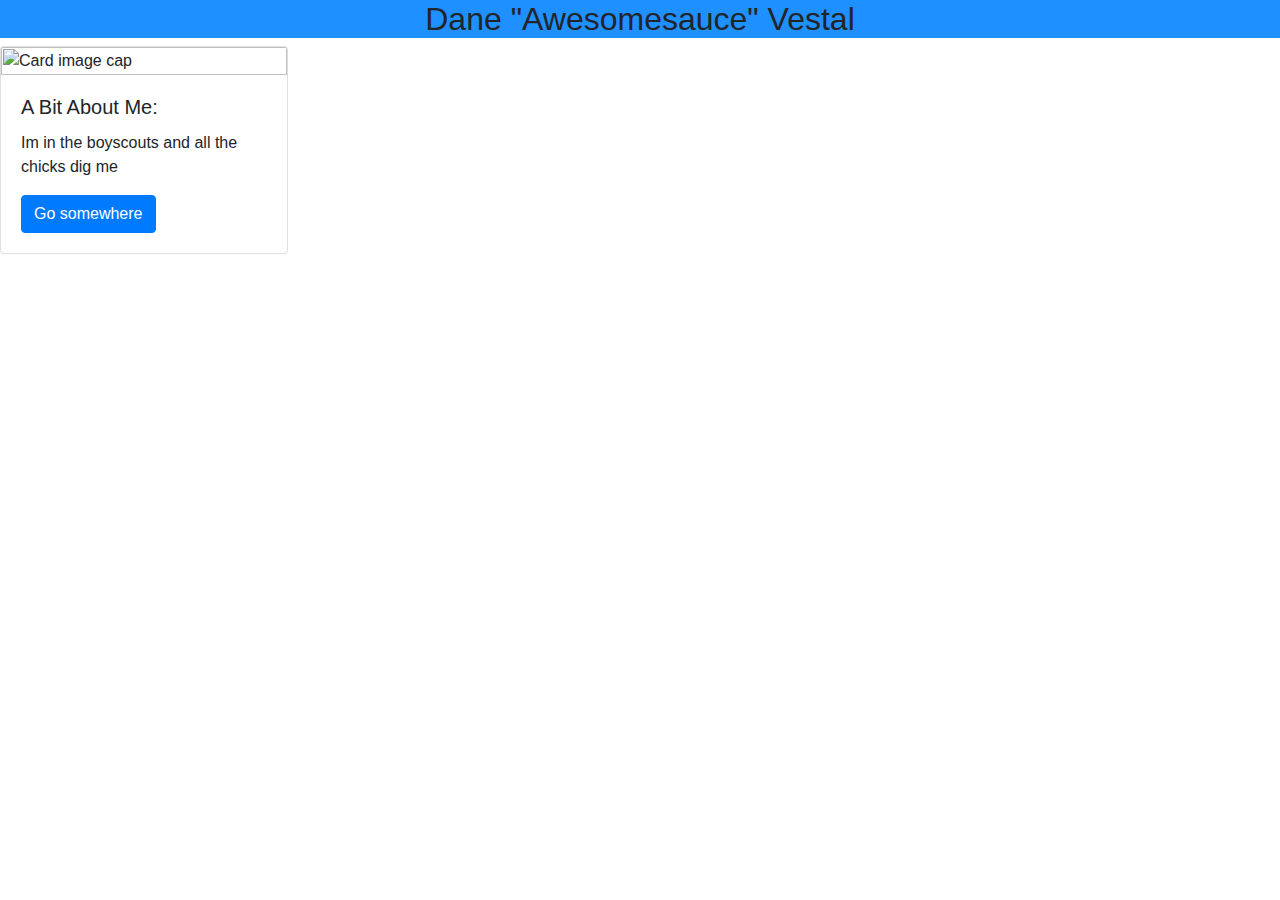
==== templates/aboutdane.html @ acb9898e "good" ====
<html>
<head>
<meta charset="UTF-8">
<title>Dane Rules!</title>

<!-- Bootstrap CSS -->
<link rel="stylesheet" href="https://maxcdn.bootstrapcdn.com/bootstrap/4.0.0/css/bootstrap.min.css" integrity="sha384-Gn5384xqQ1aoWXA+058RXPxPg6fy4IWvTNh0E263XmFcJlSAwiGgFAW/dAiS6JXm" crossorigin="anonymous">

<style>
body {
  background-image: url('https://venngage-wordpress.s3.amazonaws.com/uploads/2018/09/Colorful-Circle-Simple-Background-Image-1.jpg');
  background-repeat: no-repeat;
  background-attachment: fixed;
  background-size: cover;
}

h2 {text-align: center;}

</style>
</head>
<body>

<h2 style="background-color:DodgerBlue;">Dane "Awesomesauce" Vestal</h2>

<div class="card" style="width: 18rem;">
    <img class="card-img-top" src="{{ url_for('static', filename='DaneV.jpg') }}" alt="Card image cap">
    <div class="card-body">
        <h5 class="card-title">A Bit About Me:</h5>
        <p class="card-text">Im in the boyscouts and all the chicks dig me</p>
        <a href="#" class="btn btn-primary">Go somewhere</a>
    </div>
</div>

</body>
</html>
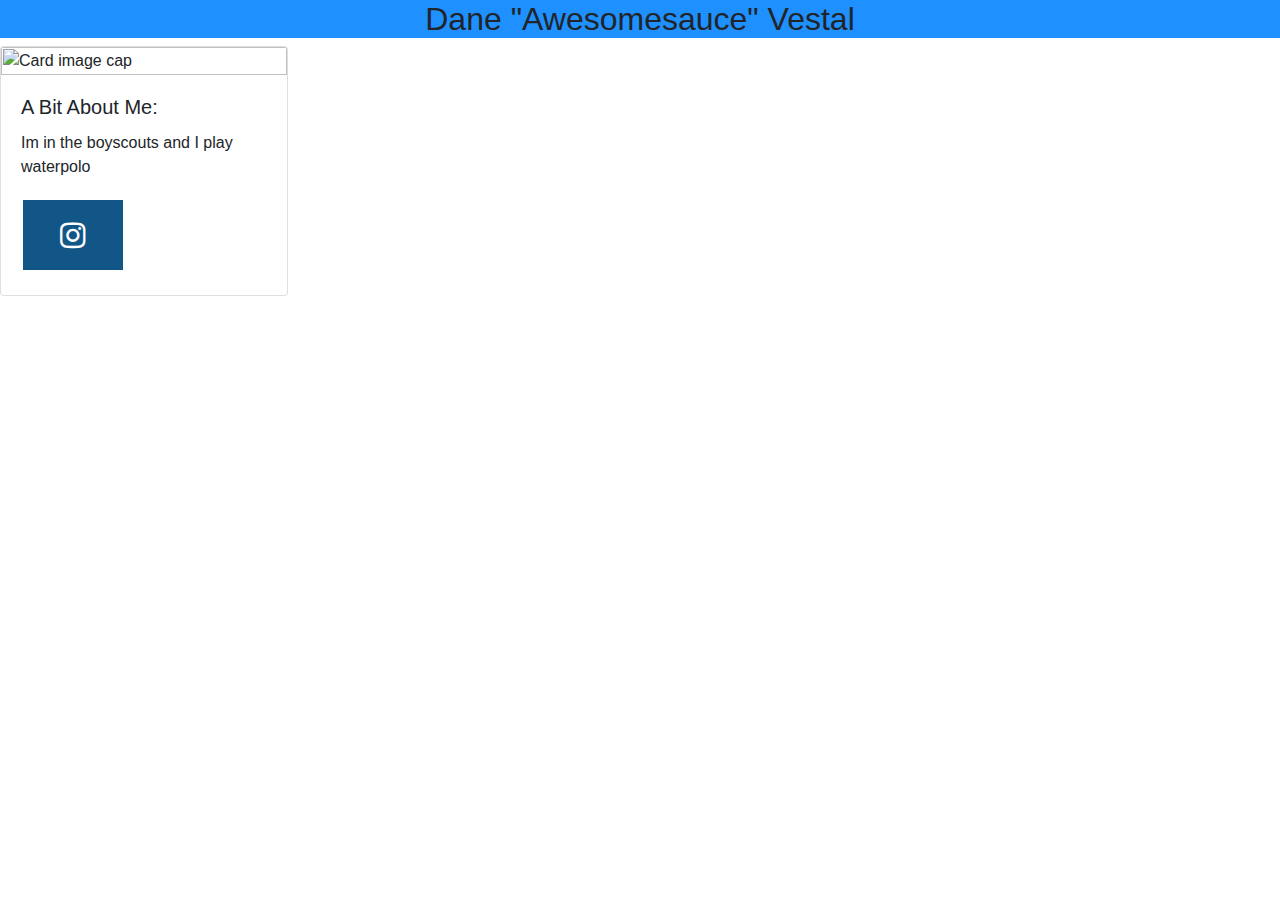
==== commit 1466158d: "good" ====
--- a/templates/aboutdane.html
+++ b/templates/aboutdane.html
@@ -5,7 +5,7 @@
 <title>Dane Rules!</title>
 
 <!-- Bootstrap CSS -->
-<link rel="stylesheet" href="https://maxcdn.bootstrapcdn.com/bootstrap/4.0.0/css/bootstrap.min.css" integrity="sha384-Gn5384xqQ1aoWXA+058RXPxPg6fy4IWvTNh0E263XmFcJlSAwiGgFAW/dAiS6JXm" crossorigin="anonymous">
+<link rel="stylesheet" href="https://maxcdn.bootstrapcdn.com/bootstrap/4.0.0/css/bootstrap.min.css" integrity="sha384-Gn5384xqQ1aoWXA+058RXPxPg6fy4IWvTNh0E263XmFcJlSAwiGgFAW/dAiS6JXm" crossorigin="anonymous"><link rel="stylesheet" href="https://cdnjs.cloudflare.com/ajax/libs/font-awesome/4.7.0/css/font-awesome.min.css">
 
 <style>
 body {
@@ -17,6 +17,26 @@
 
 h2 {text-align: center;}
 
+.fa {
+  padding: 20px;
+  font-size: 30px;
+  width: 100px;
+  text-align: center;
+  text-decoration: none;
+  margin: 5px 2px;
+}
+
+.fa:hover {
+    opacity: 0.7;
+}
+
+.fa-instagram {
+  background: #125688;
+  color: white;
+}
+
+
+
 </style>
 </head>
 <body>
@@ -27,10 +47,11 @@
     <img class="card-img-top" src="{{ url_for('static', filename='DaneV.jpg') }}" alt="Card image cap">
     <div class="card-body">
         <h5 class="card-title">A Bit About Me:</h5>
-        <p class="card-text">Im in the boyscouts and all the chicks dig me</p>
-        <a href="#" class="btn btn-primary">Go somewhere</a>
+        <p class="card-text">Im in the boyscouts and I play waterpolo</p>
+        <a href="https://www.instagram.com/dane.vestal/" class="fa fa-instagram"></a>
     </div>
 </div>
 
+
 </body>
 </html>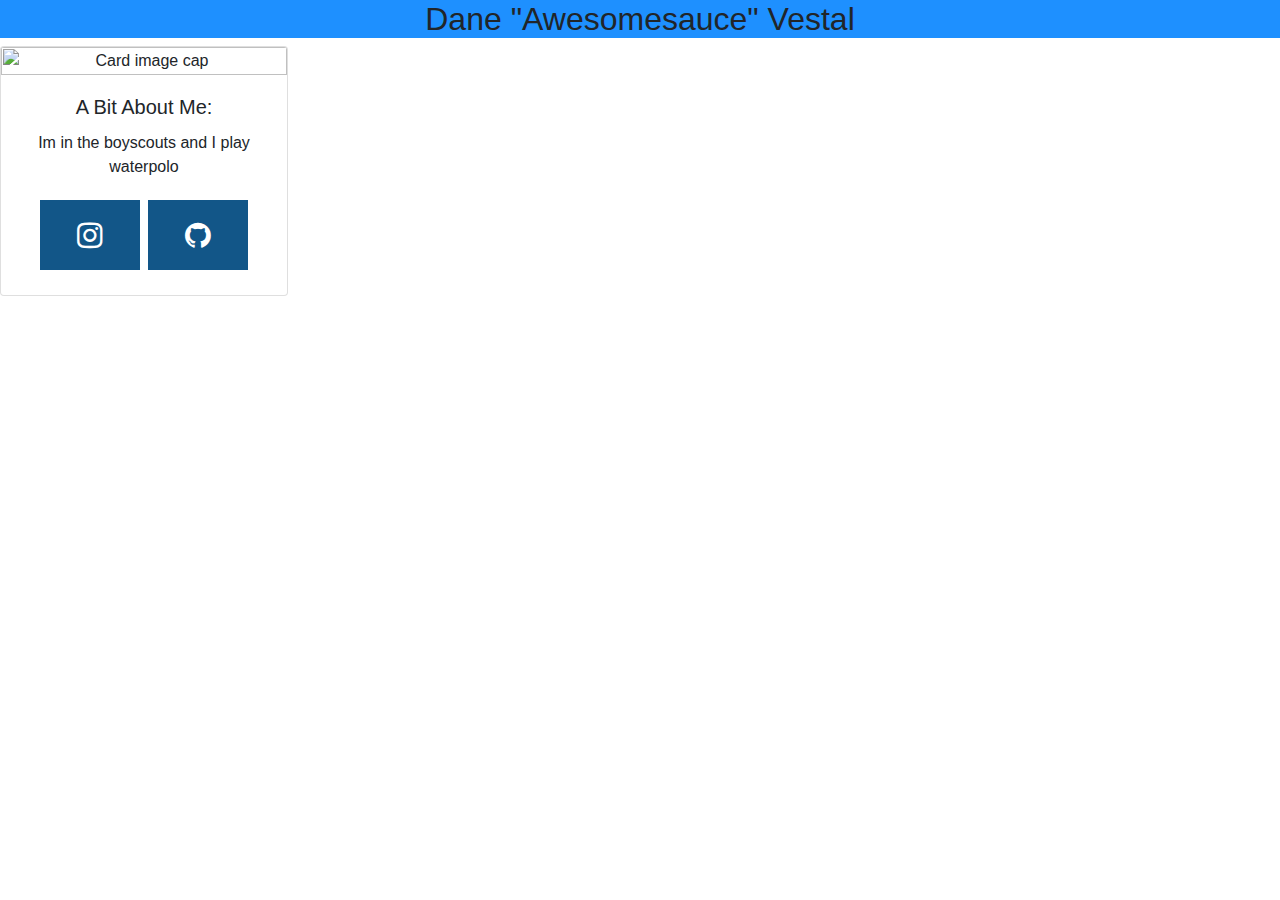
==== commit 87cf20de: "good" ====
--- a/templates/aboutdane.html
+++ b/templates/aboutdane.html
@@ -35,7 +35,10 @@
   color: white;
 }
 
-
+.fa-github {
+  background: #125688;
+  color: white;
+}
 
 </style>
 </head>
@@ -43,12 +46,13 @@
 
 <h2 style="background-color:DodgerBlue;">Dane "Awesomesauce" Vestal</h2>
 
-<div class="card" style="width: 18rem;">
+<div class="card text-center" style="width: 18rem;">
     <img class="card-img-top" src="{{ url_for('static', filename='DaneV.jpg') }}" alt="Card image cap">
     <div class="card-body">
         <h5 class="card-title">A Bit About Me:</h5>
         <p class="card-text">Im in the boyscouts and I play waterpolo</p>
         <a href="https://www.instagram.com/dane.vestal/" class="fa fa-instagram"></a>
+        <a href="https://github.com/D1935827V" class="fa fa-github"></a>
     </div>
 </div>
 
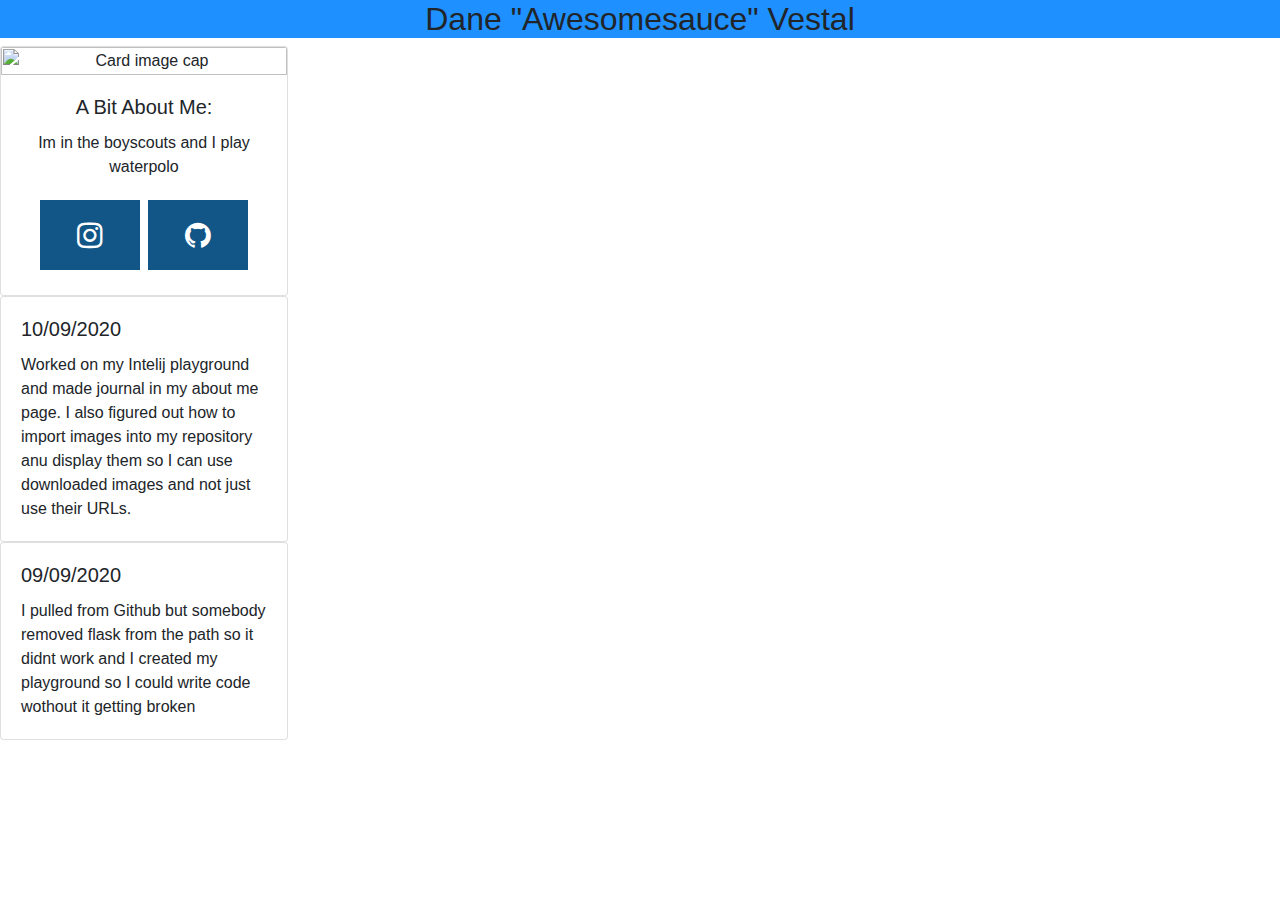
==== commit 0b5439ba: "journal" ====
--- a/templates/aboutdane.html
+++ b/templates/aboutdane.html
@@ -56,6 +56,19 @@
     </div>
 </div>
 
+<div class="card" style="width: 18rem;">
+    <div class="card-body">
+        <h5 class="card-title">10/09/2020</h5>
+        <p class="card-text">Worked on my Intelij playground and made journal in my about me page. I also figured out how to import images into my repository anu display them so I can use downloaded images and not just use their URLs.</p>
+    </div>
+</div>
+<div class="card" style="width: 18rem;">
+    <div class="card-body">
+        <h5 class="card-title">09/09/2020</h5>
+        <p class="card-text">I pulled from Github but somebody removed flask from the path so it didnt work and I created my playground so I could write code wothout it getting broken</p>
+    </div>
+</div>
+
 
 </body>
 </html>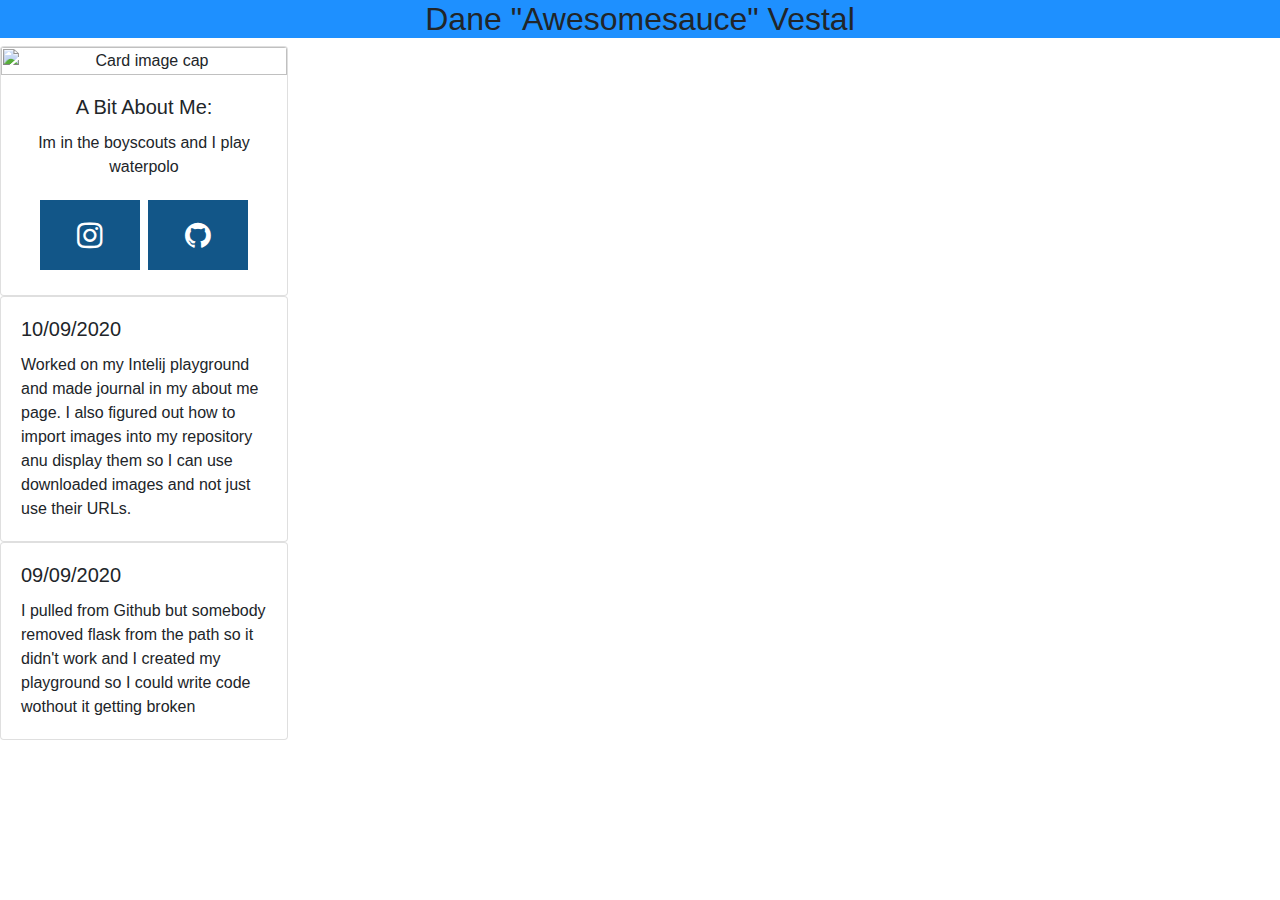
==== commit bddb3f63: "journal" ====
--- a/templates/aboutdane.html
+++ b/templates/aboutdane.html
@@ -65,7 +65,7 @@
 <div class="card" style="width: 18rem;">
     <div class="card-body">
         <h5 class="card-title">09/09/2020</h5>
-        <p class="card-text">I pulled from Github but somebody removed flask from the path so it didnt work and I created my playground so I could write code wothout it getting broken</p>
+        <p class="card-text">I pulled from Github but somebody removed flask from the path so it didn't work and I created my playground so I could write code wothout it getting broken</p>
     </div>
 </div>
 
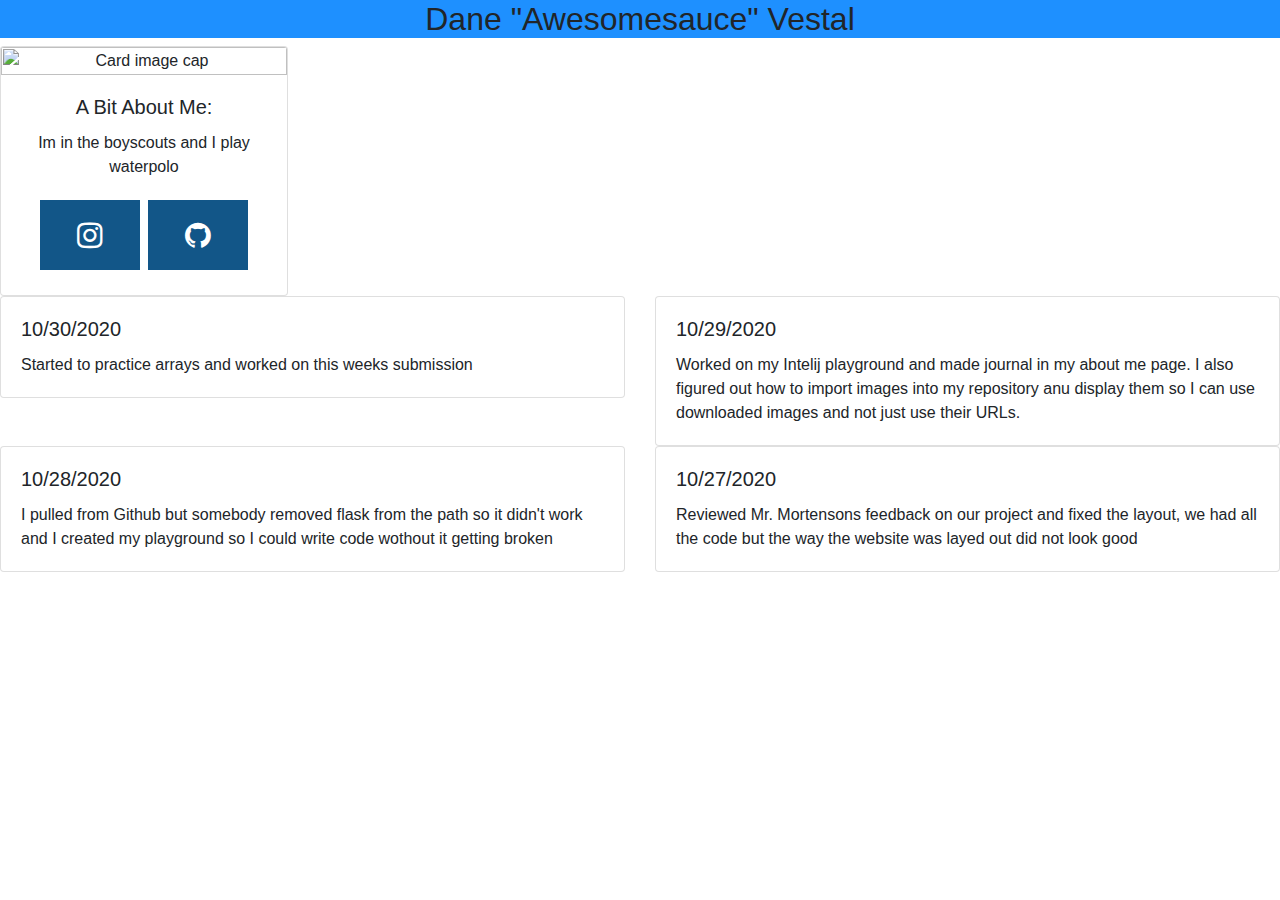
==== commit 5d101edf: "journal" ====
--- a/templates/aboutdane.html
+++ b/templates/aboutdane.html
@@ -56,19 +56,40 @@
     </div>
 </div>
 
-<div class="card" style="width: 18rem;">
-    <div class="card-body">
-        <h5 class="card-title">10/09/2020</h5>
-        <p class="card-text">Worked on my Intelij playground and made journal in my about me page. I also figured out how to import images into my repository anu display them so I can use downloaded images and not just use their URLs.</p>
+<div class="row">
+    <div class="col-sm-6">
+        <div class="card">
+            <div class="card-body">
+                <h5 class="card-title">10/30/2020</h5>
+                <p class="card-text">Started to practice arrays and worked on this weeks submission</p>
+            </div>
+        </div>
     </div>
-</div>
-<div class="card" style="width: 18rem;">
-    <div class="card-body">
-        <h5 class="card-title">09/09/2020</h5>
-        <p class="card-text">I pulled from Github but somebody removed flask from the path so it didn't work and I created my playground so I could write code wothout it getting broken</p>
+    <div class="col-sm-6">
+        <div class="card">
+            <div class="card-body">
+                <h5 class="card-title">10/29/2020</h5>
+                <p class="card-text">Worked on my Intelij playground and made journal in my about me page. I also figured out how to import images into my repository anu display them so I can use downloaded images and not just use their URLs.</p>
+            </div>
+        </div>
+    </div>
+    <div class="col-sm-6">
+        <div class="card">
+            <div class="card-body">
+                <h5 class="card-title">10/28/2020</h5>
+                <p class="card-text">I pulled from Github but somebody removed flask from the path so it didn't work and I created my playground so I could write code wothout it getting broken</p>
+            </div>
+        </div>
+    </div>
+    <div class="col-sm-6">
+        <div class="card">
+            <div class="card-body">
+                <h5 class="card-title">10/27/2020</h5>
+                <p class="card-text">Reviewed Mr. Mortensons feedback on our project and fixed the layout, we had all the code but the way the website was layed out did not look good</p>
+            </div>
+        </div>
     </div>
 </div>
 
-
 </body>
 </html>